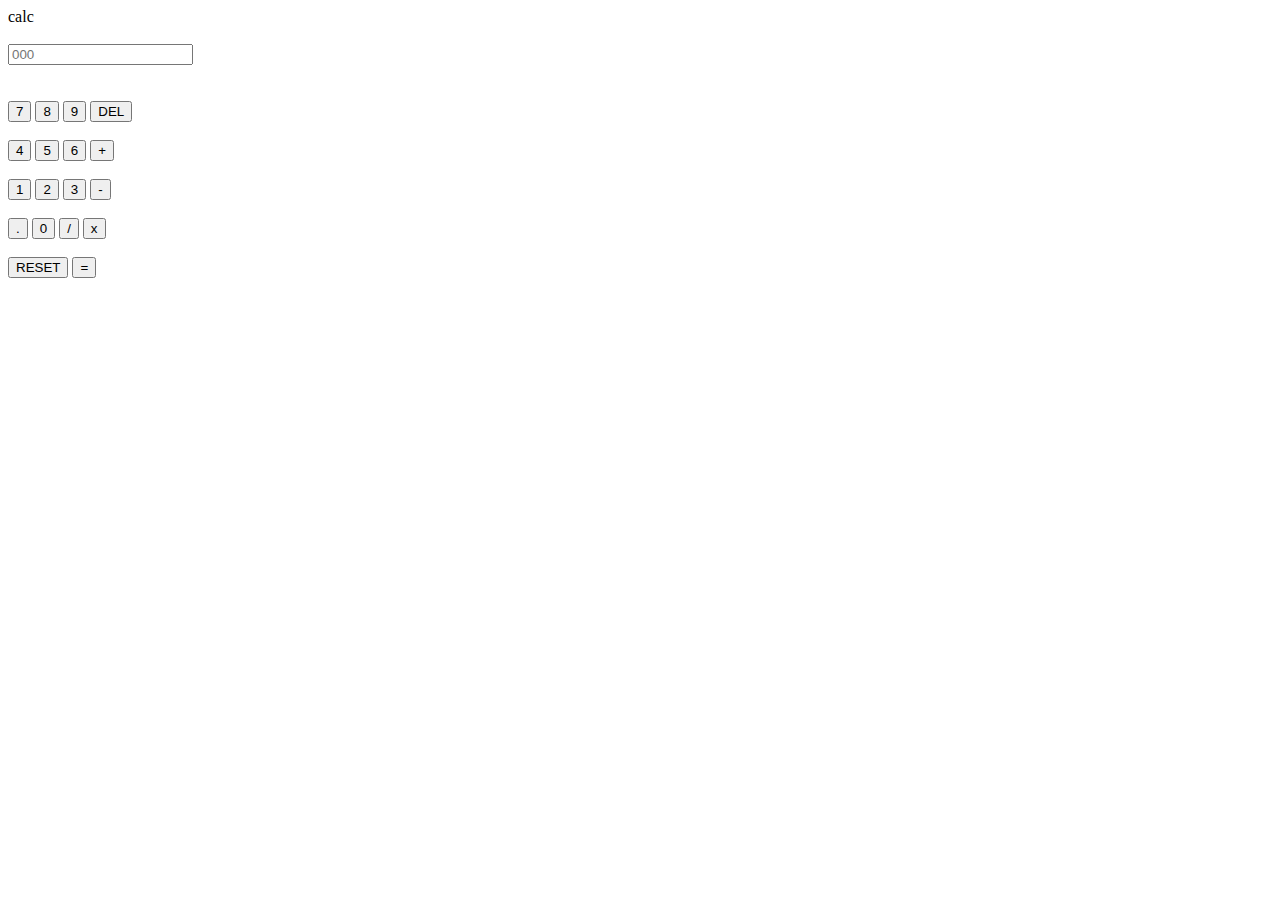
==== Micro Project 4/index.html @ 94eb4f83 "v3.0" ====
<!DOCTYPE html>
<html lang="en">
<head>
    <meta charset="UTF-8">
    <meta name="viewport" content="width=device-width, initial-scale=1.0">
    <title>Document</title>
    <link rel="stylesheet" href="resource/css/index.css">
</head>
<body>
    <div class="container">
        <div class="container-item1">
            calc
        </div>
        <br>
        <div class="container-item2">
            <form>
                <input id="displayScreen" type="text" id="input" placeholder="000" class="container-item2">
            </form>
        </div>
        <br>
        <div class="container-item3">
            <br>
            <div class="button-row1">
                <button class="button-white" id="7" onclick="display('7')">
                    7
                </button>
                <button class="button-white" id="8" onclick="display('8')"> 
                    8
                </button>
                <button class="button-white" id="9" onclick="display('9')">
                    9
                </button>
                <button class="button-grey" id="del" onclick="delFunction()">
                    DEL
                </button>
            </div>
            <br>
            <div class="button-row2">
                <button class="button-white" id="4" onclick="display('4')">
                    4
                </button>
                <button class="button-white" id="5" onclick="display('5')">
                    5
                </button>
                <button class="button-white" id="6" onclick="display('6')">
                    6
                </button>
                <button class="button-white" id="addition" onclick="display('+')">
                    +
                </button>
            </div>
            <br>
            <div class="button-row3">
                <button class="button-white" id="1" onclick="display('1')">
                    1
                </button>
                <button class="button-white" id="2" onclick="display('2')">
                    2
                </button>
                <button class="button-white" id="3" onclick="display('3')">
                    3
                </button>
                <button class="button-white" id="subtract" onclick="display('-')">
                    -
                </button>
            </div>
            <br>
            <div class="button-row4">
                <button class="button-white" id="dot" onclick="display('.')">
                    .
                </button>
                <button class="button-white" id="0" onclick="display('0')">
                    0
                </button>
                <button class="button-white" id="divide" onclick="display('/')">
                    /
                </button>
                <button class="button-white" id="multiply" onclick="display('x')">
                    x
                </button>
            </div>
            <br>
            <div class="button-row5">
                <button class="button-gry-large" id="reset" onclick="resetFunction()">
                    RESET
                </button>
                <button class="button-red-large" id="equals" onclick="equalsFunction()">
                    =
                </button>
            </div>
            <br>
        </div>
    </div>

    <script src="resource/js/index.js"></script>
</body>
</html>
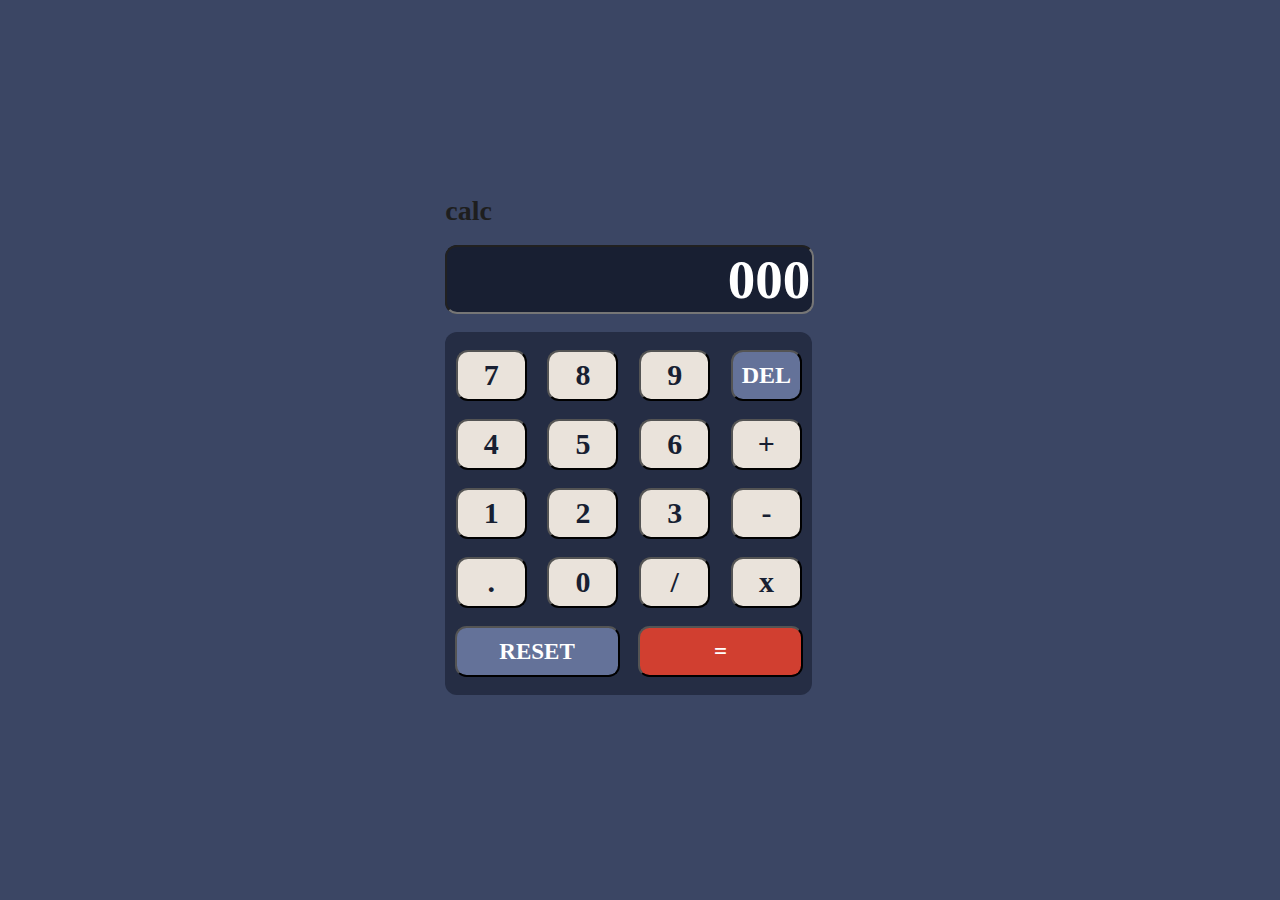
==== commit 5579422c: "v 3.0" ====
--- a/Micro Project 4/index.html
+++ b/Micro Project 4/index.html
@@ -75,7 +75,7 @@
                 <button class="button-white" id="divide" onclick="display('/')">
                     /
                 </button>
-                <button class="button-white" id="multiply" onclick="display('x')">
+                <button class="button-white" id="multiply" onclick="display('X')">
                     x
                 </button>
             </div>
--- a/Micro Project 4/resource/css/index.css
+++ b/Micro Project 4/resource/css/index.css
@@ -0,0 +1,140 @@
+body{
+    background-color: #3B4664;
+    display: flex;
+    justify-content: center;
+    align-items: center;
+    width: 97vw;
+    height: 97vh;
+}
+
+.container{
+    background-color: transparent;
+    width: 367px;
+}
+
+.container-item1{
+    background-color: transparent;
+    color: #1E1E1E;
+    leading-trim: both;
+    text-edge: cap;
+    font-family: Inter;
+    font-size: 28px;
+    font-style: normal;
+    font-weight: 800;
+    line-height: normal;
+}
+
+.container-item1:hover{
+    color: white;
+}
+
+
+.container-item2{
+    border-radius: 12px;
+    width: 361px;
+    background-color: #181F32;
+    color: #FFF;
+    text-align: right;
+    leading-trim: both;
+    text-edge: cap;
+    font-family: Segoe UI;
+    font-size: 55px;
+    font-style: normal;
+    font-weight: 700;
+    line-height: normal;
+}
+
+.container-item2:hover{
+    background-color: rgba(13, 167, 57, 0.634);
+    color: #FFF;
+    border: 3px solid red;
+}
+
+#displayScreen::placeholder {
+    color: #FFF;
+  }
+
+.container-item3{
+    width: 100%;
+    border-radius: 12px;
+    background-color: #252D44;
+    display: block;
+    justify-content: space-around;
+    align-items: center;
+}
+
+.button-row1,.button-row2,.button-row3,.button-row4,.button-row5 {
+    background-color: transparent;
+    display: flex;
+    justify-content: space-around;
+    align-items: center;
+}
+
+.button-white{
+    border-radius: 12px;
+    background-color: #EAE3DB;
+    width: 71px;
+    height: 51px;
+    color: #181F32;
+    text-align: center;
+    leading-trim: both;
+    text-edge: cap;
+    font-family: Inter;
+    font-size: 30px;
+    font-style: normal;
+    font-weight: 800;
+    line-height: normal;
+}
+
+.button-grey{
+    border-radius: 12px;
+    background-color: #647299;
+    width: 71px;
+    height: 51px;
+    color: #FFF;
+    text-align: center;
+    leading-trim: both;
+    text-edge: cap;
+    font-family: Inter;
+    font-size: 24px;
+    font-style: normal;
+    font-weight: 800;
+    line-height: normal;
+}
+
+.button-gry-large{
+    width: 165px;
+    height: 51px;
+    color: #FFF;
+    text-align: center;
+    leading-trim: both;
+    text-edge: cap;
+    font-family: Inter;
+    font-size: 23.048px;
+    font-style: normal;
+    font-weight: 800;
+    line-height: normal;
+    border-radius: 11.524px;
+    background-color:  #647299;;
+}
+
+.button-red-large{
+    width: 165px;
+    height: 51px;
+    border-radius: 11.524px;
+    background-color: #D13F30;
+    color: #FFF;
+    text-align: center;
+    leading-trim: both;
+    text-edge: cap;
+    font-family: Inter;
+    font-size: 23.048px;
+    font-style: normal;
+    font-weight: 800;
+    line-height: normal;
+}
+
+button:hover{
+    background-color: rgba(13, 167, 57, 0.634);
+    border: 3px solid red;
+}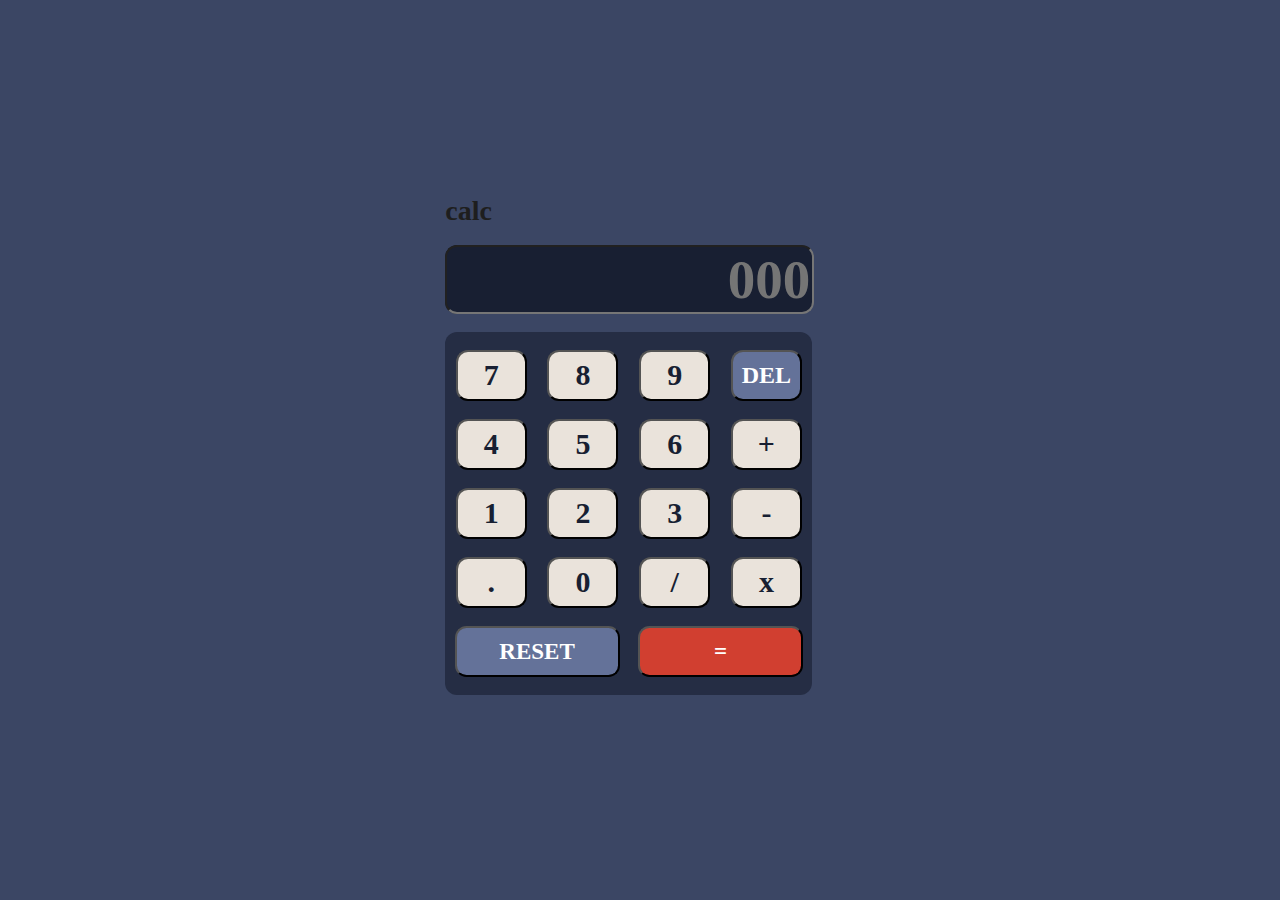
==== commit 7bdb63f7: "v 3.1" ====
--- a/Micro Project 4/index.html
+++ b/Micro Project 4/index.html
@@ -14,7 +14,7 @@
         <br>
         <div class="container-item2">
             <form>
-                <input id="displayScreen" type="text" id="input" placeholder="000" class="container-item2">
+                <input id="displayScreen" type="text" id="input" placeholder="000" class="container-item2" readonly>
             </form>
         </div>
         <br>
--- a/Micro Project 4/resource/css/index.css
+++ b/Micro Project 4/resource/css/index.css
@@ -49,10 +49,6 @@
     color: #FFF;
     border: 3px solid red;
 }
-
-#displayScreen::placeholder {
-    color: #FFF;
-  }
 
 .container-item3{
     width: 100%;
